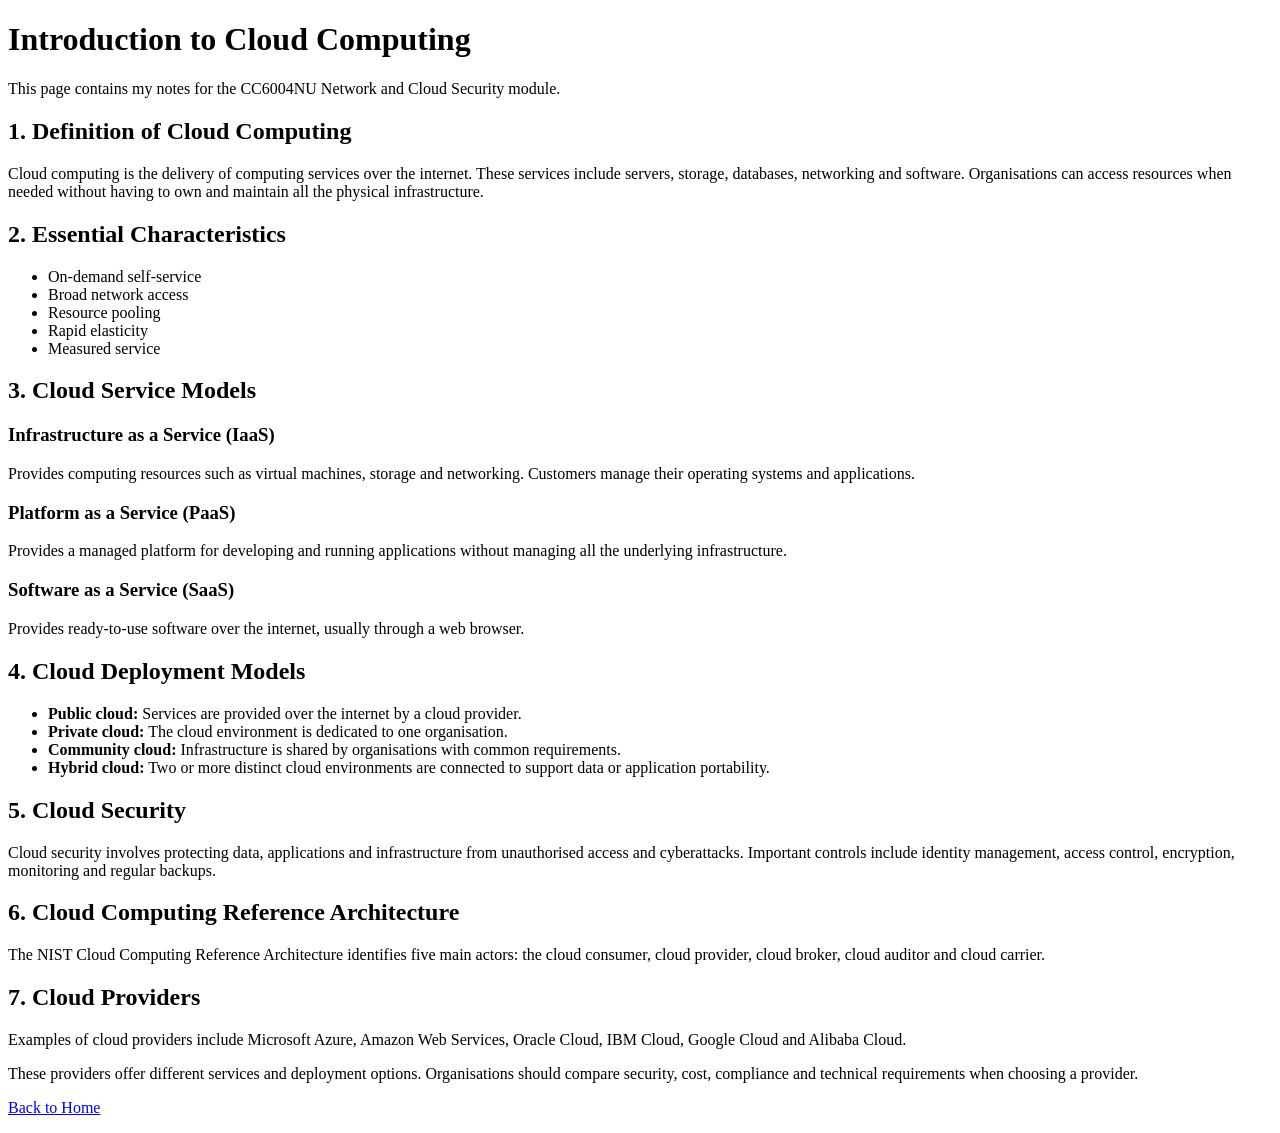
==== cloud-computing.html @ 3c60a8b4 "Add cloud-computing.html with overview content This HTML file provides an overview of cloud computin" ====
<!DOCTYPE html>
<html lang="en">
<head>
    <meta charset="UTF-8">
    <meta name="viewport" content="width=device-width, initial-scale=1.0">
    <title>Cloud Computing</title>
</head>
<body>

    <h1>Introduction to Cloud Computing</h1>

    <p>
        This page contains my notes for the CC6004NU
        Network and Cloud Security module.
    </p>

    <h2>1. Definition of Cloud Computing</h2>

    <p>
        Cloud computing is the delivery of computing services
        over the internet. These services include servers,
        storage, databases, networking and software.
        Organisations can access resources when needed without
        having to own and maintain all the physical infrastructure.
    </p>

    <h2>2. Essential Characteristics</h2>

    <ul>
        <li>On-demand self-service</li>
        <li>Broad network access</li>
        <li>Resource pooling</li>
        <li>Rapid elasticity</li>
        <li>Measured service</li>
    </ul>

    <h2>3. Cloud Service Models</h2>

    <h3>Infrastructure as a Service (IaaS)</h3>
    <p>
        Provides computing resources such as virtual machines,
        storage and networking. Customers manage their operating
        systems and applications.
    </p>

    <h3>Platform as a Service (PaaS)</h3>
    <p>
        Provides a managed platform for developing and running
        applications without managing all the underlying infrastructure.
    </p>

    <h3>Software as a Service (SaaS)</h3>
    <p>
        Provides ready-to-use software over the internet,
        usually through a web browser.
    </p>

    <h2>4. Cloud Deployment Models</h2>

    <ul>
        <li><strong>Public cloud:</strong> Services are provided
        over the internet by a cloud provider.</li>

        <li><strong>Private cloud:</strong> The cloud environment
        is dedicated to one organisation.</li>

        <li><strong>Community cloud:</strong> Infrastructure is
        shared by organisations with common requirements.</li>

        <li><strong>Hybrid cloud:</strong> Two or more distinct
        cloud environments are connected to support data or
        application portability.</li>
    </ul>

    <h2>5. Cloud Security</h2>

    <p>
        Cloud security involves protecting data, applications
        and infrastructure from unauthorised access and cyberattacks.
        Important controls include identity management, access
        control, encryption, monitoring and regular backups.
    </p>

    <h2>6. Cloud Computing Reference Architecture</h2>

    <p>
        The NIST Cloud Computing Reference Architecture identifies
        five main actors: the cloud consumer, cloud provider,
        cloud broker, cloud auditor and cloud carrier.
    </p>

    <h2>7. Cloud Providers</h2>

    <p>
        Examples of cloud providers include Microsoft Azure,
        Amazon Web Services, Oracle Cloud, IBM Cloud, Google Cloud
        and Alibaba Cloud.
    </p>

    <p>
        These providers offer different services and deployment
        options. Organisations should compare security, cost,
        compliance and technical requirements when choosing a provider.
    </p>

    <p><a href="index.html">Back to Home</a></p>

</body>
</html>
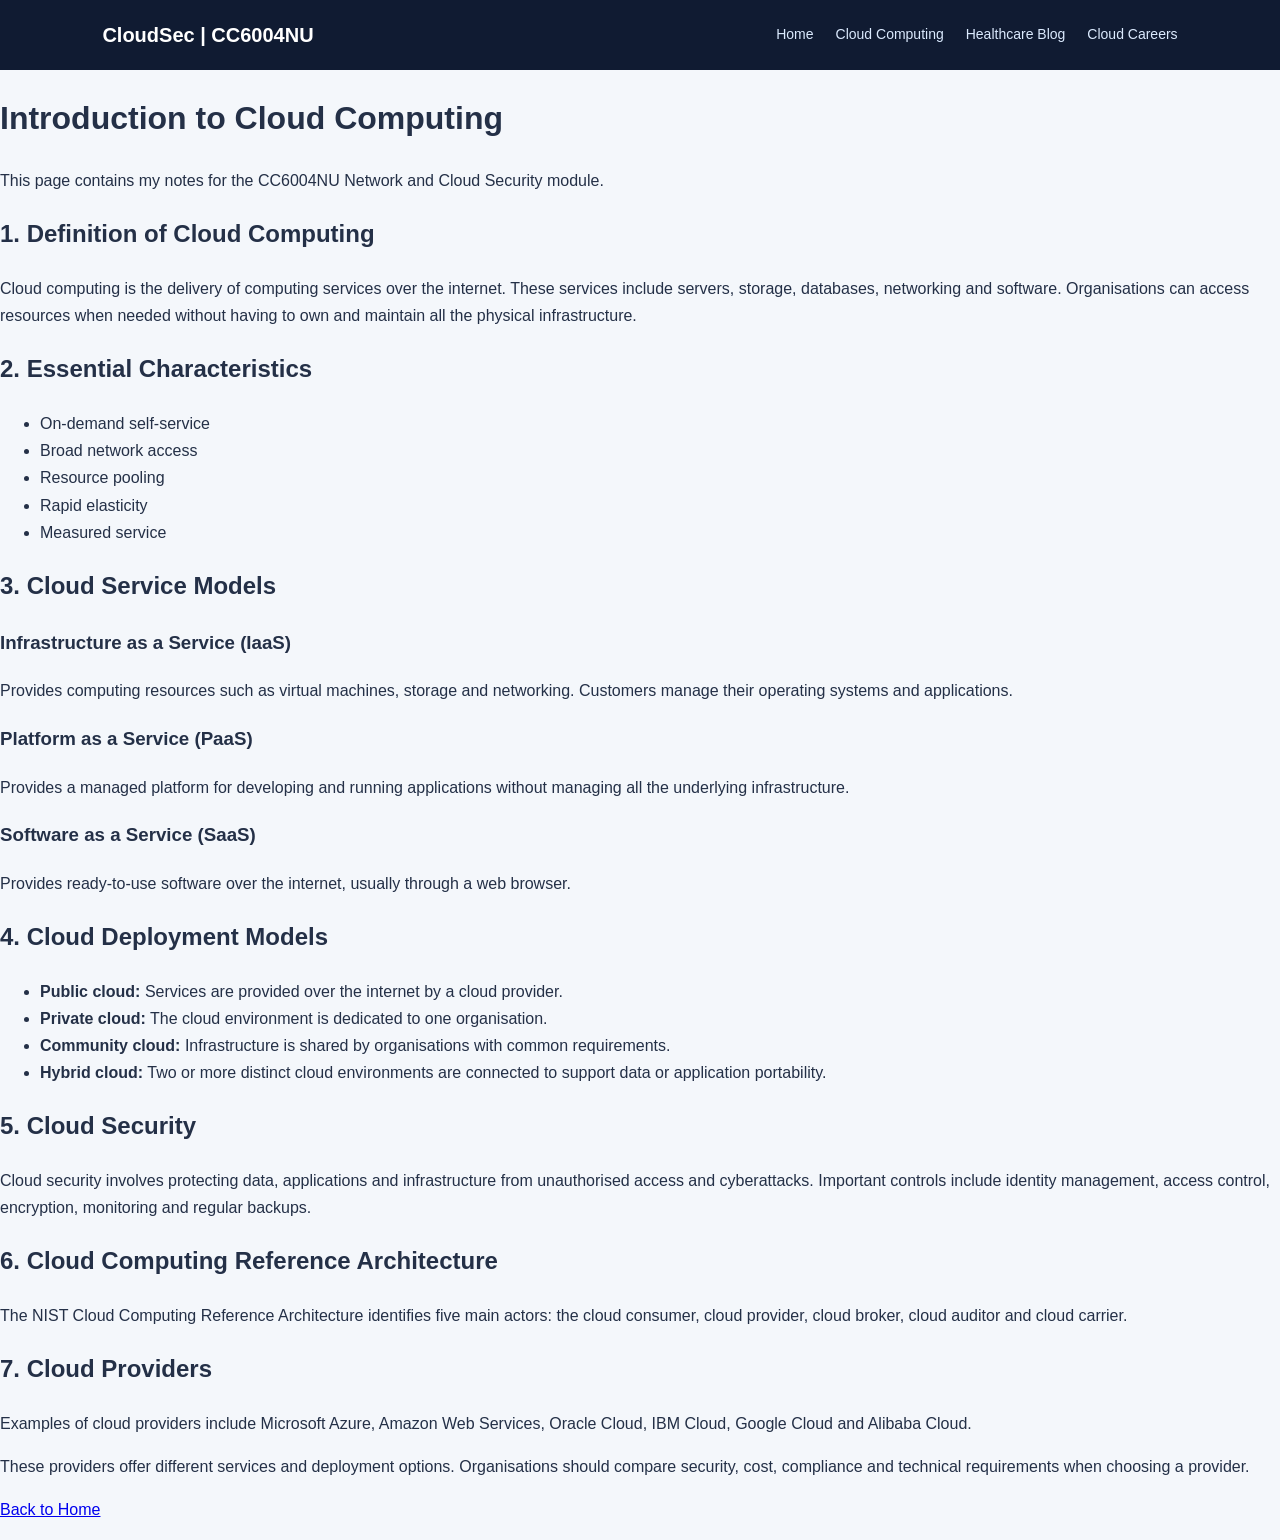
==== commit 4d3ce1e2: "Update title and add navigation links in HTML" ====
--- a/cloud-computing.html
+++ b/cloud-computing.html
@@ -3,9 +3,22 @@
 <head>
     <meta charset="UTF-8">
     <meta name="viewport" content="width=device-width, initial-scale=1.0">
-    <title>Cloud Computing</title>
+
+    <title>Cloud Computing | CC6004NU</title>
+
+    <link rel="stylesheet" href="style.css">
 </head>
 <body>
+    <nav class="navbar">
+    <a href="index.html" class="logo">CloudSec | CC6004NU</a>
+
+    <div class="nav-links">
+        <a href="index.html">Home</a>
+        <a href="cloud-computing.html">Cloud Computing</a>
+        <a href="healthcare-blog.html">Healthcare Blog</a>
+        <a href="cloud-careers.html">Cloud Careers</a>
+    </div>
+</nav>
 
     <h1>Introduction to Cloud Computing</h1>
 
--- a/style.css
+++ b/style.css
@@ -0,0 +1,200 @@
+/* General settings */
+* {
+    box-sizing: border-box;
+}
+
+html {
+    scroll-behavior: smooth;
+}
+
+body {
+    margin: 0;
+    font-family: Arial, Helvetica, sans-serif;
+    background: #f4f7fb;
+    color: #243047;
+    line-height: 1.7;
+}
+
+/* Navigation bar */
+.navbar {
+    background: #101b32;
+    color: white;
+    padding: 18px 8%;
+    display: flex;
+    justify-content: space-between;
+    align-items: center;
+    flex-wrap: wrap;
+    gap: 15px;
+}
+
+.logo {
+    font-size: 20px;
+    font-weight: bold;
+    color: white;
+    text-decoration: none;
+}
+
+.nav-links {
+    display: flex;
+    flex-wrap: wrap;
+    gap: 22px;
+}
+
+.nav-links a {
+    color: #dbeafe;
+    text-decoration: none;
+    font-size: 14px;
+}
+
+.nav-links a:hover {
+    color: #60a5fa;
+}
+
+/* Main content */
+.container {
+    width: 84%;
+    max-width: 1100px;
+    margin: 0 auto;
+}
+
+.hero {
+    background: linear-gradient(135deg, #101b32, #174a83);
+    color: white;
+    padding: 75px 8%;
+    border-radius: 0 0 24px 24px;
+}
+
+.hero h1 {
+    font-size: clamp(32px, 5vw, 48px);
+    line-height: 1.2;
+    max-width: 750px;
+    margin-bottom: 20px;
+}
+
+.hero p {
+    color: #dbeafe;
+    max-width: 650px;
+    font-size: 17px;
+}
+
+/* Buttons */
+.button {
+    display: inline-block;
+    background: #3b82f6;
+    color: white;
+    padding: 11px 20px;
+    margin-top: 15px;
+    border-radius: 8px;
+    text-decoration: none;
+    font-weight: bold;
+}
+
+.button:hover {
+    background: #2563eb;
+}
+
+/* Sections */
+.section {
+    padding: 45px 0;
+}
+
+.section h2 {
+    font-size: 28px;
+    color: #101b32;
+    margin-bottom: 10px;
+}
+
+.section-intro {
+    color: #64748b;
+    margin-bottom: 25px;
+}
+
+/* Content cards */
+.card-grid {
+    display: grid;
+    grid-template-columns: repeat(3, minmax(0, 1fr));
+    gap: 22px;
+}
+
+.card {
+    background: white;
+    padding: 25px;
+    border: 1px solid #e2e8f0;
+    border-radius: 14px;
+    box-shadow: 0 5px 18px rgba(15, 23, 42, 0.04);
+}
+
+.card h3 {
+    color: #174a83;
+    margin-top: 0;
+}
+
+.card p {
+    color: #64748b;
+}
+
+.card a {
+    color: #2563eb;
+    font-weight: bold;
+    text-decoration: none;
+}
+
+.card a:hover {
+    text-decoration: underline;
+}
+
+/* Article pages */
+.article {
+    background: white;
+    margin: 35px auto;
+    padding: 35px;
+    border: 1px solid #e2e8f0;
+    border-radius: 14px;
+}
+
+.article h1,
+.article h2,
+.article h3 {
+    color: #17365d;
+}
+
+.article h2 {
+    margin-top: 30px;
+}
+
+/* Footer */
+.footer {
+    background: #101b32;
+    color: #cbd5e1;
+    text-align: center;
+    padding: 25px;
+    margin-top: 40px;
+    font-size: 14px;
+}
+
+/* Mobile layout */
+@media (max-width: 800px) {
+    .navbar {
+        padding: 18px 6%;
+    }
+
+    .nav-links {
+        gap: 14px;
+    }
+
+    .container {
+        width: 90%;
+    }
+
+    .hero {
+        padding: 50px 6%;
+    }
+
+    .card-grid {
+        grid-template-columns: 1fr;
+    }
+
+    .article {
+        padding: 22px;
+    }
+}
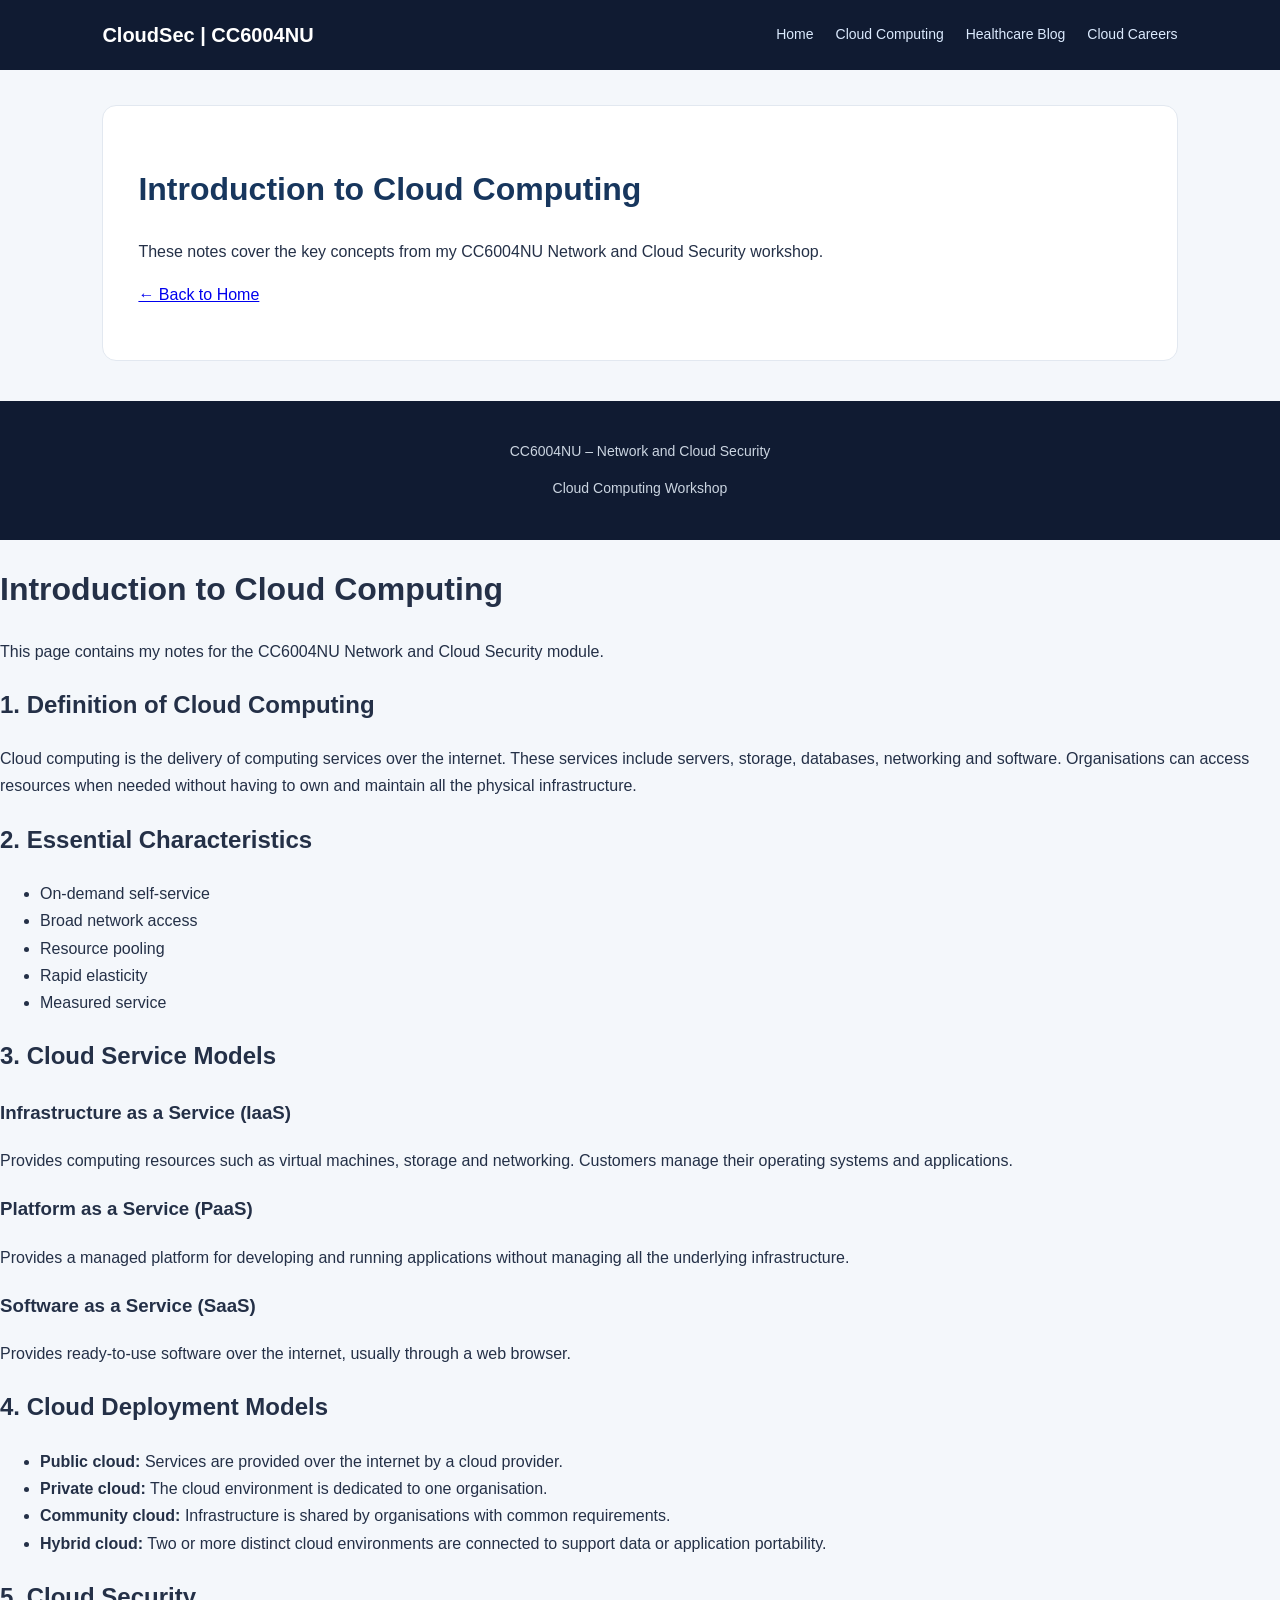
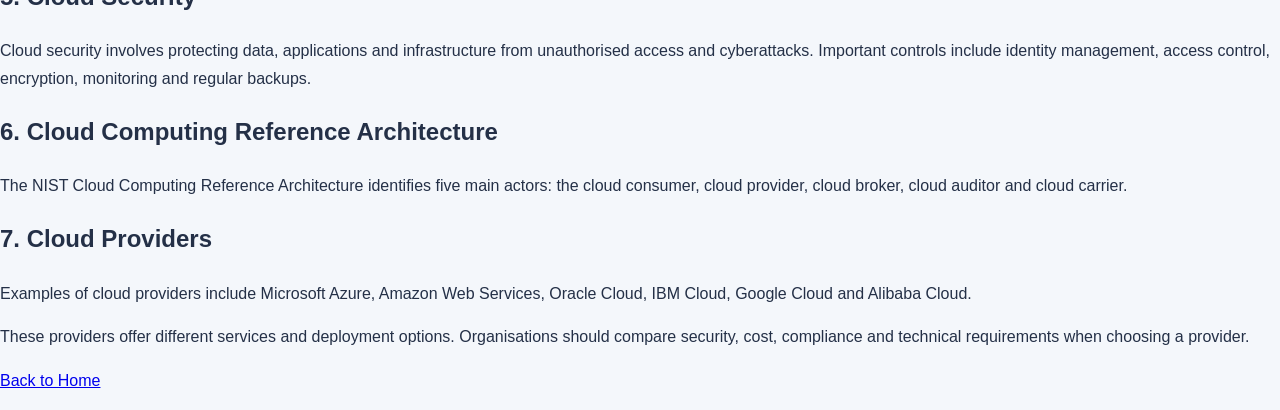
==== commit 8cf8daa9: "Enhance cloud-computing.html with introduction and footer Added introductory content and footer to t" ====
--- a/cloud-computing.html
+++ b/cloud-computing.html
@@ -19,6 +19,25 @@
         <a href="cloud-careers.html">Cloud Careers</a>
     </div>
 </nav>
+    <main class="container article">
+
+    <h1>Introduction to Cloud Computing</h1>
+
+    <p>
+        These notes cover the key concepts from my
+        CC6004NU Network and Cloud Security workshop.
+    </p>
+
+    <!-- Keep your existing tutorial answers here -->
+
+    <p><a href="index.html">← Back to Home</a></p>
+
+</main>
+
+<footer class="footer">
+    <p>CC6004NU – Network and Cloud Security</p>
+    <p>Cloud Computing Workshop</p>
+</footer>
 
     <h1>Introduction to Cloud Computing</h1>
 
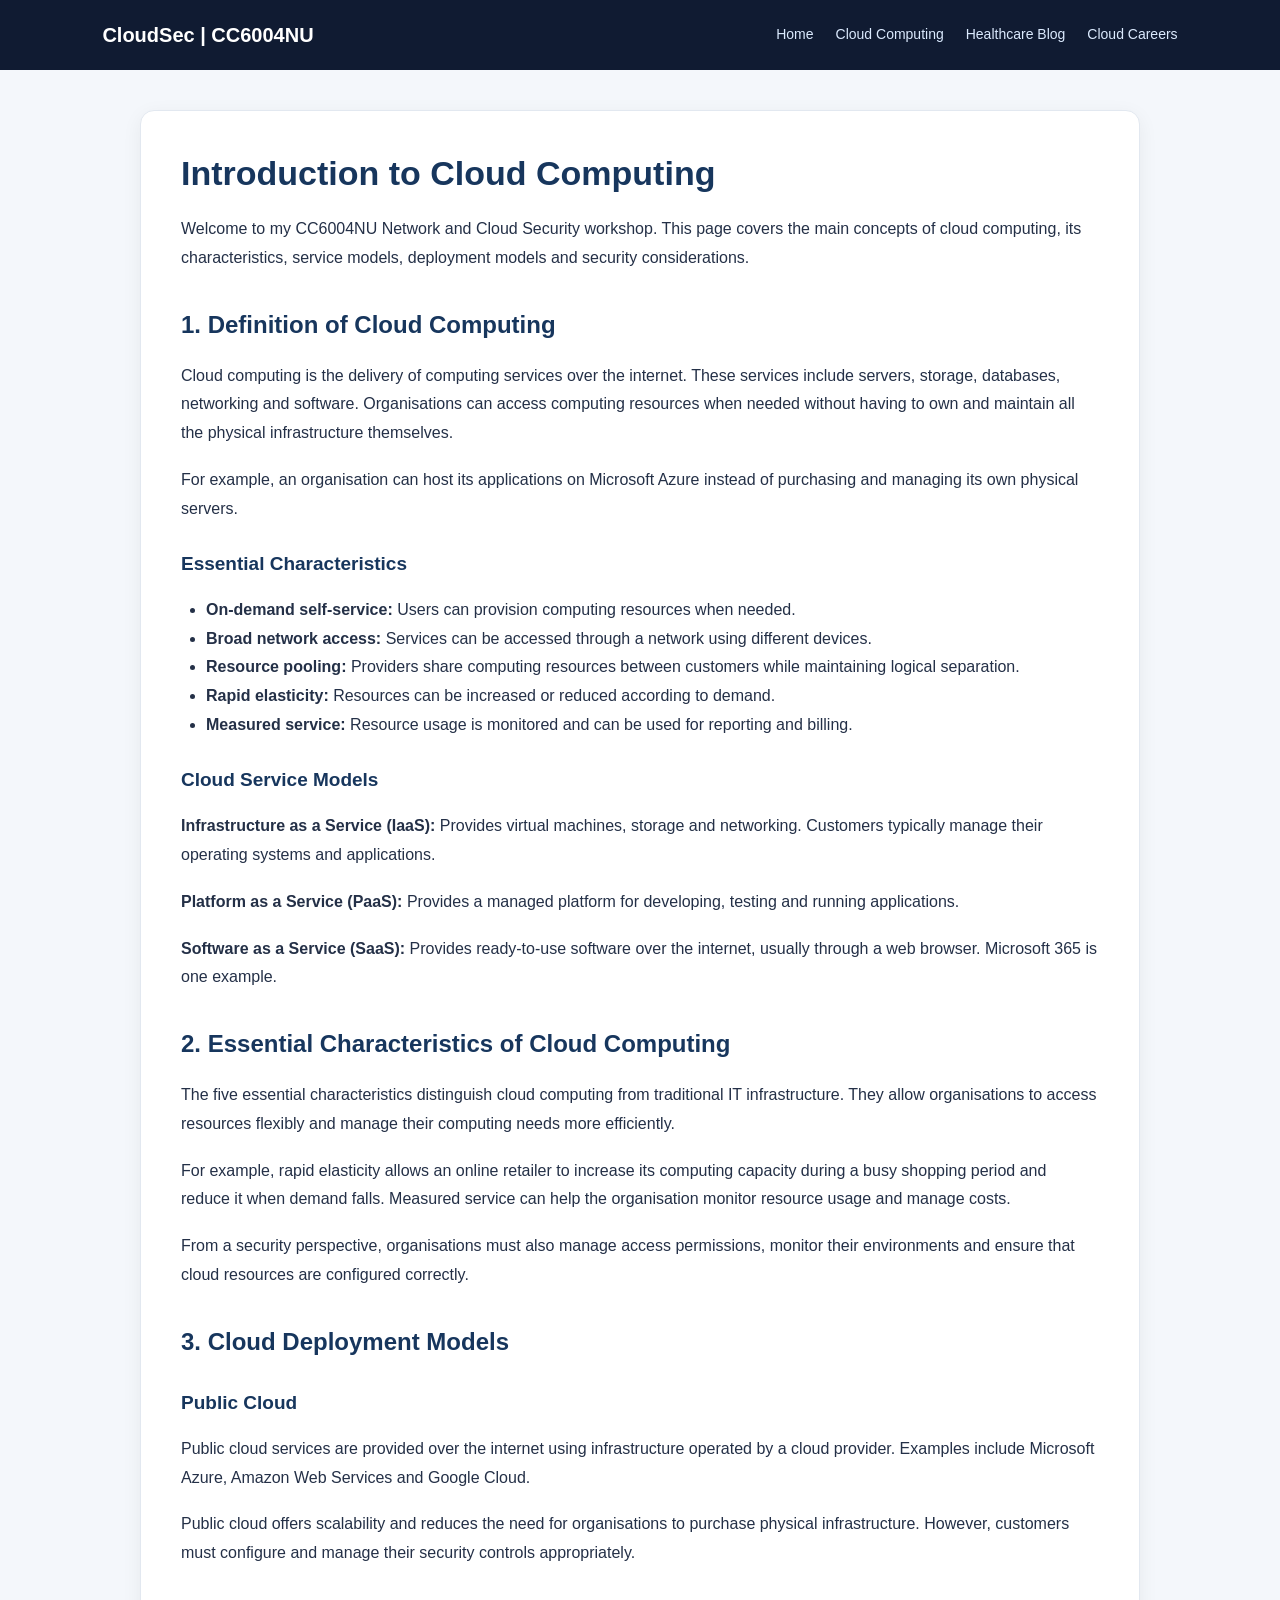
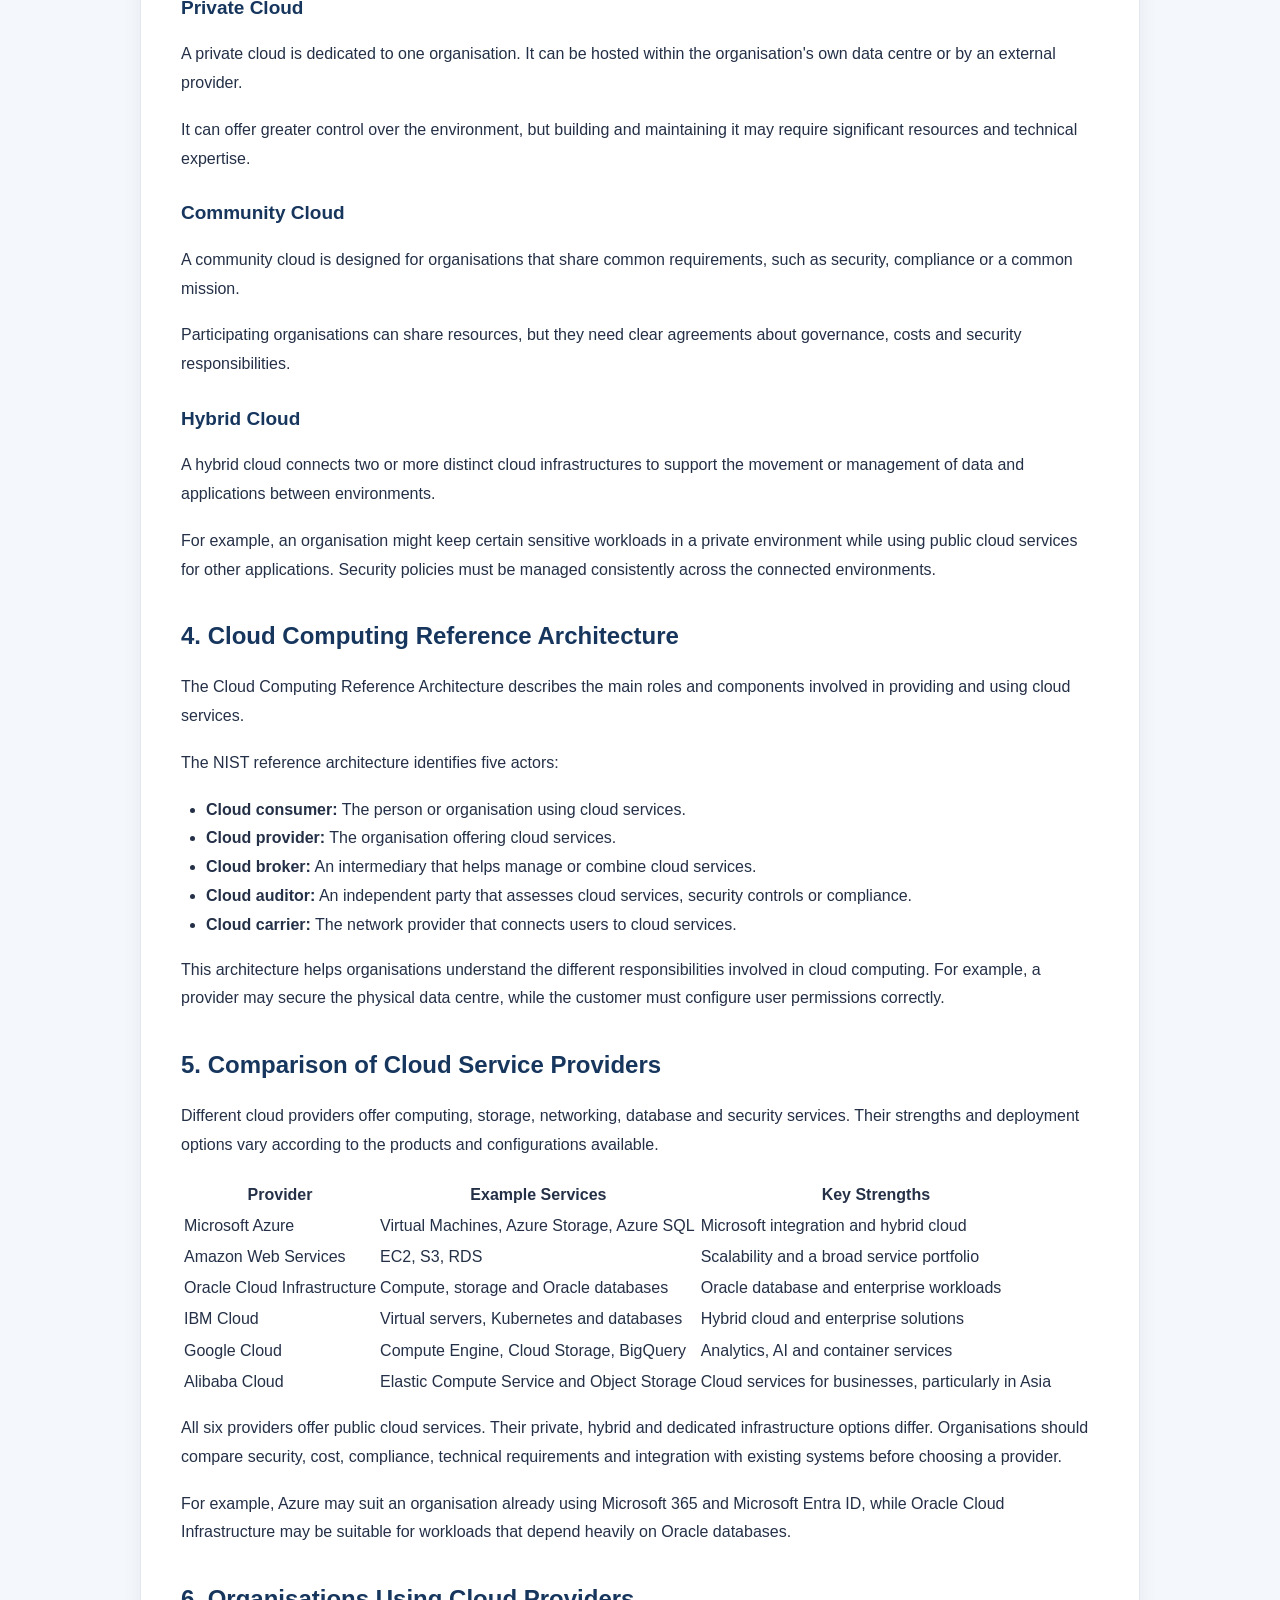
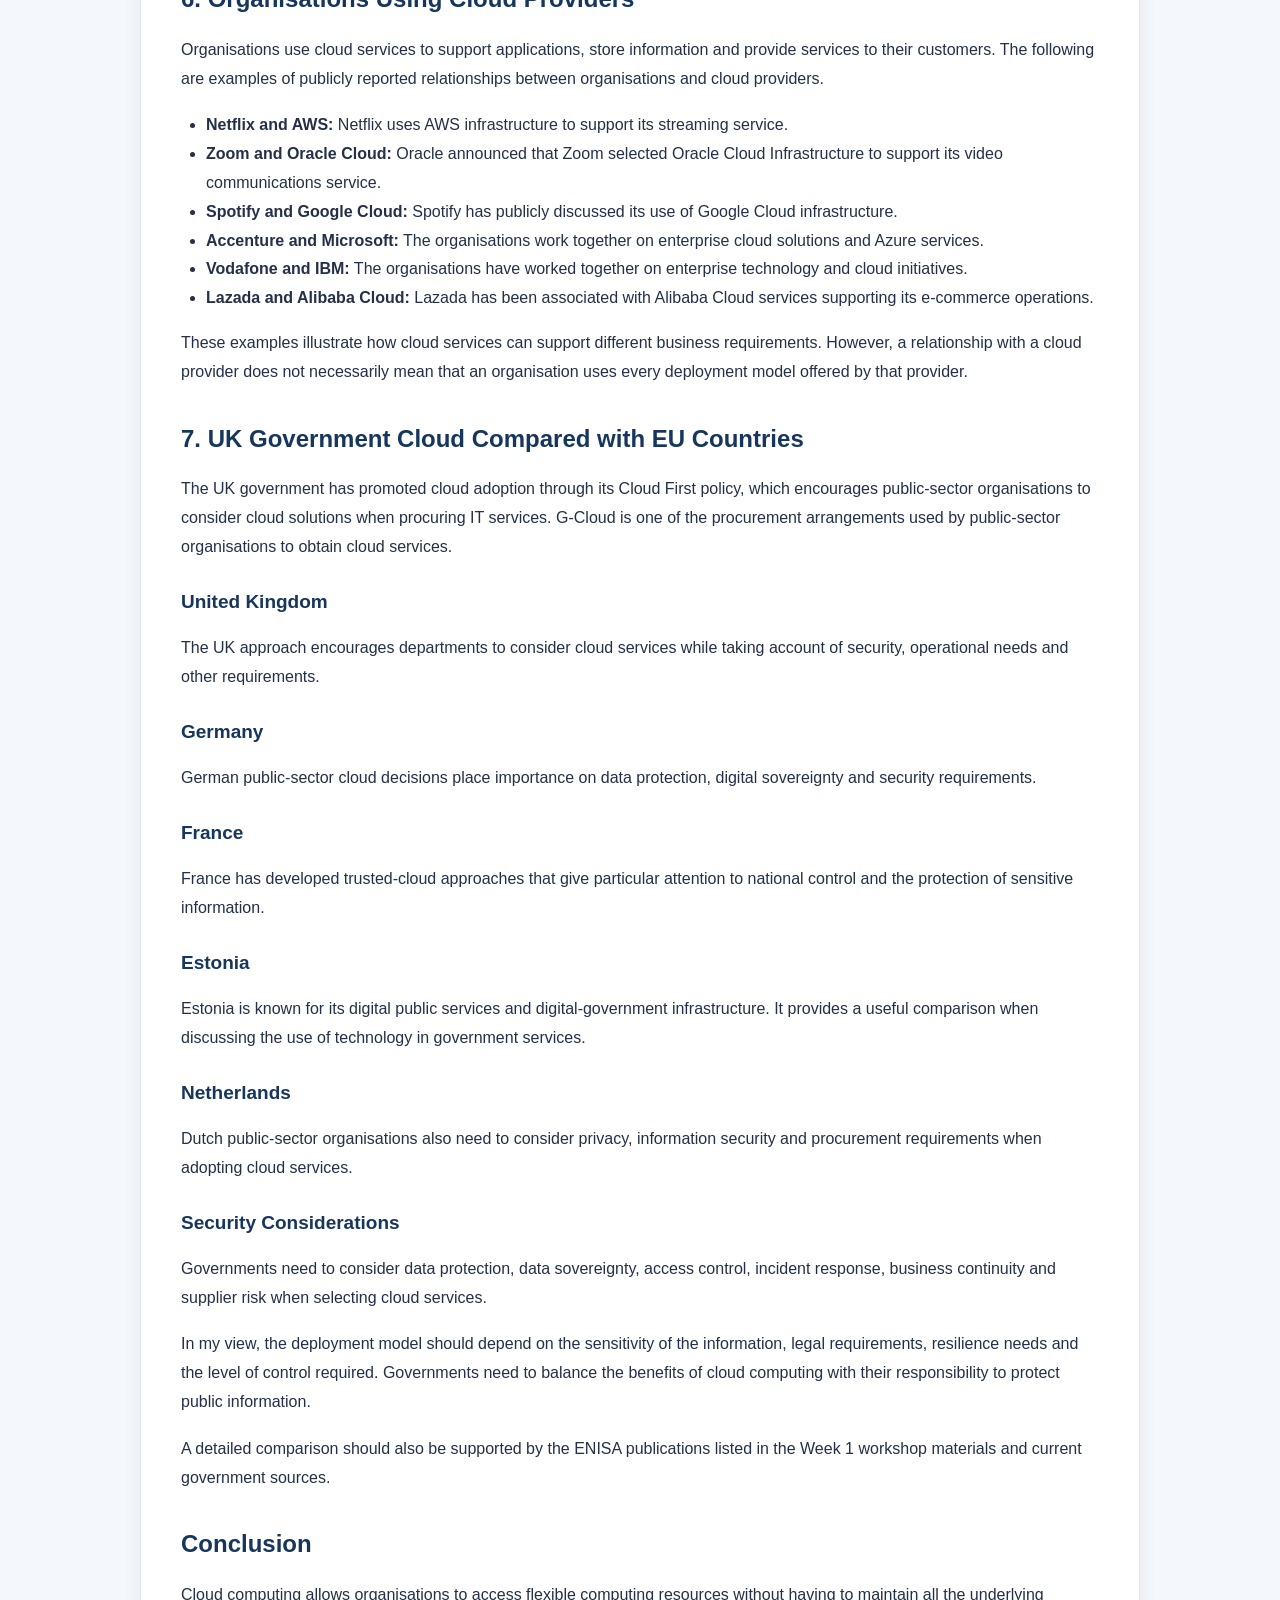
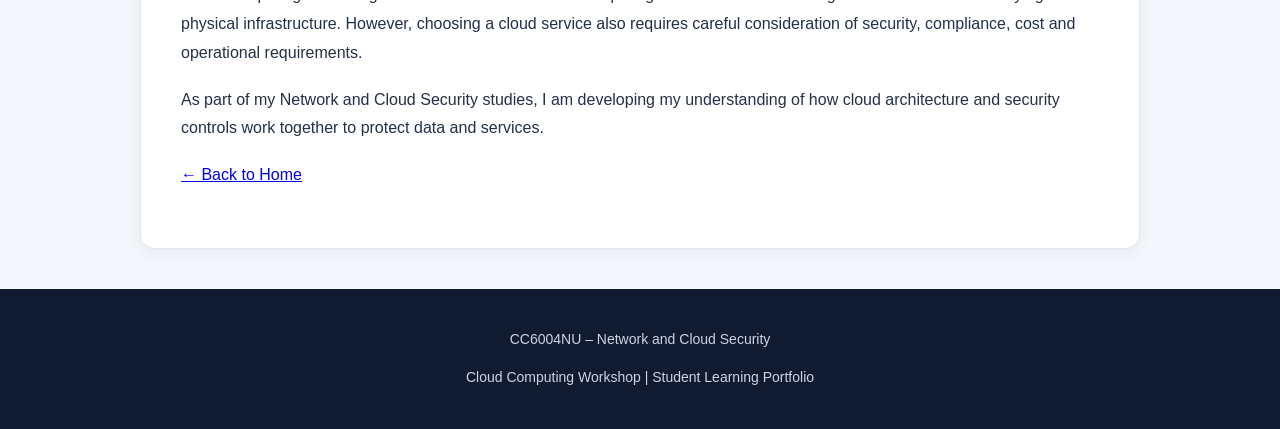
==== commit 0dd87c92: "Update cloud-computing.html" ====
--- a/cloud-computing.html
+++ b/cloud-computing.html
@@ -6,136 +6,502 @@
 
     <title>Cloud Computing | CC6004NU</title>
 
+    <meta name="description"
+          content="CC6004NU Network and Cloud Security: Introduction to Cloud Computing.">
+
     <link rel="stylesheet" href="style.css">
 </head>
+
 <body>
+
+    <!-- Navigation -->
     <nav class="navbar">
-    <a href="index.html" class="logo">CloudSec | CC6004NU</a>
-
-    <div class="nav-links">
-        <a href="index.html">Home</a>
-        <a href="cloud-computing.html">Cloud Computing</a>
-        <a href="healthcare-blog.html">Healthcare Blog</a>
-        <a href="cloud-careers.html">Cloud Careers</a>
-    </div>
-</nav>
+        <a href="index.html" class="logo">CloudSec | CC6004NU</a>
+
+        <div class="nav-links">
+            <a href="index.html">Home</a>
+            <a href="cloud-computing.html">Cloud Computing</a>
+            <a href="healthcare-blog.html">Healthcare Blog</a>
+            <a href="cloud-careers.html">Cloud Careers</a>
+        </div>
+    </nav>
+
+    <!-- Main Content -->
     <main class="container article">
 
-    <h1>Introduction to Cloud Computing</h1>
-
-    <p>
-        These notes cover the key concepts from my
-        CC6004NU Network and Cloud Security workshop.
-    </p>
-
-    <!-- Keep your existing tutorial answers here -->
-
-    <p><a href="index.html">← Back to Home</a></p>
-
-</main>
-
-<footer class="footer">
-    <p>CC6004NU – Network and Cloud Security</p>
-    <p>Cloud Computing Workshop</p>
-</footer>
-
-    <h1>Introduction to Cloud Computing</h1>
-
-    <p>
-        This page contains my notes for the CC6004NU
-        Network and Cloud Security module.
-    </p>
-
-    <h2>1. Definition of Cloud Computing</h2>
-
-    <p>
-        Cloud computing is the delivery of computing services
-        over the internet. These services include servers,
-        storage, databases, networking and software.
-        Organisations can access resources when needed without
-        having to own and maintain all the physical infrastructure.
-    </p>
-
-    <h2>2. Essential Characteristics</h2>
-
-    <ul>
-        <li>On-demand self-service</li>
-        <li>Broad network access</li>
-        <li>Resource pooling</li>
-        <li>Rapid elasticity</li>
-        <li>Measured service</li>
-    </ul>
-
-    <h2>3. Cloud Service Models</h2>
-
-    <h3>Infrastructure as a Service (IaaS)</h3>
-    <p>
-        Provides computing resources such as virtual machines,
-        storage and networking. Customers manage their operating
-        systems and applications.
-    </p>
-
-    <h3>Platform as a Service (PaaS)</h3>
-    <p>
-        Provides a managed platform for developing and running
-        applications without managing all the underlying infrastructure.
-    </p>
-
-    <h3>Software as a Service (SaaS)</h3>
-    <p>
-        Provides ready-to-use software over the internet,
-        usually through a web browser.
-    </p>
-
-    <h2>4. Cloud Deployment Models</h2>
-
-    <ul>
-        <li><strong>Public cloud:</strong> Services are provided
-        over the internet by a cloud provider.</li>
-
-        <li><strong>Private cloud:</strong> The cloud environment
-        is dedicated to one organisation.</li>
-
-        <li><strong>Community cloud:</strong> Infrastructure is
-        shared by organisations with common requirements.</li>
-
-        <li><strong>Hybrid cloud:</strong> Two or more distinct
-        cloud environments are connected to support data or
-        application portability.</li>
-    </ul>
-
-    <h2>5. Cloud Security</h2>
-
-    <p>
-        Cloud security involves protecting data, applications
-        and infrastructure from unauthorised access and cyberattacks.
-        Important controls include identity management, access
-        control, encryption, monitoring and regular backups.
-    </p>
-
-    <h2>6. Cloud Computing Reference Architecture</h2>
-
-    <p>
-        The NIST Cloud Computing Reference Architecture identifies
-        five main actors: the cloud consumer, cloud provider,
-        cloud broker, cloud auditor and cloud carrier.
-    </p>
-
-    <h2>7. Cloud Providers</h2>
-
-    <p>
-        Examples of cloud providers include Microsoft Azure,
-        Amazon Web Services, Oracle Cloud, IBM Cloud, Google Cloud
-        and Alibaba Cloud.
-    </p>
-
-    <p>
-        These providers offer different services and deployment
-        options. Organisations should compare security, cost,
-        compliance and technical requirements when choosing a provider.
-    </p>
-
-    <p><a href="index.html">Back to Home</a></p>
+        <h1>Introduction to Cloud Computing</h1>
+
+        <p>
+            Welcome to my CC6004NU Network and Cloud Security workshop.
+            This page covers the main concepts of cloud computing,
+            its characteristics, service models, deployment models
+            and security considerations.
+        </p>
+
+        <!-- Question 1 -->
+        <section>
+            <h2>1. Definition of Cloud Computing</h2>
+
+            <p>
+                Cloud computing is the delivery of computing services
+                over the internet. These services include servers,
+                storage, databases, networking and software.
+                Organisations can access computing resources when
+                needed without having to own and maintain all the
+                physical infrastructure themselves.
+            </p>
+
+            <p>
+                For example, an organisation can host its applications
+                on Microsoft Azure instead of purchasing and managing
+                its own physical servers.
+            </p>
+
+            <h3>Essential Characteristics</h3>
+
+            <ul>
+                <li>
+                    <strong>On-demand self-service:</strong>
+                    Users can provision computing resources when needed.
+                </li>
+
+                <li>
+                    <strong>Broad network access:</strong>
+                    Services can be accessed through a network using
+                    different devices.
+                </li>
+
+                <li>
+                    <strong>Resource pooling:</strong>
+                    Providers share computing resources between
+                    customers while maintaining logical separation.
+                </li>
+
+                <li>
+                    <strong>Rapid elasticity:</strong>
+                    Resources can be increased or reduced according
+                    to demand.
+                </li>
+
+                <li>
+                    <strong>Measured service:</strong>
+                    Resource usage is monitored and can be used
+                    for reporting and billing.
+                </li>
+            </ul>
+
+            <h3>Cloud Service Models</h3>
+
+            <p>
+                <strong>Infrastructure as a Service (IaaS):</strong>
+                Provides virtual machines, storage and networking.
+                Customers typically manage their operating systems
+                and applications.
+            </p>
+
+            <p>
+                <strong>Platform as a Service (PaaS):</strong>
+                Provides a managed platform for developing,
+                testing and running applications.
+            </p>
+
+            <p>
+                <strong>Software as a Service (SaaS):</strong>
+                Provides ready-to-use software over the internet,
+                usually through a web browser. Microsoft 365 is
+                one example.
+            </p>
+        </section>
+
+        <!-- Question 2 -->
+        <section>
+            <h2>2. Essential Characteristics of Cloud Computing</h2>
+
+            <p>
+                The five essential characteristics distinguish cloud
+                computing from traditional IT infrastructure.
+                They allow organisations to access resources flexibly
+                and manage their computing needs more efficiently.
+            </p>
+
+            <p>
+                For example, rapid elasticity allows an online retailer
+                to increase its computing capacity during a busy
+                shopping period and reduce it when demand falls.
+                Measured service can help the organisation monitor
+                resource usage and manage costs.
+            </p>
+
+            <p>
+                From a security perspective, organisations must also
+                manage access permissions, monitor their environments
+                and ensure that cloud resources are configured correctly.
+            </p>
+        </section>
+
+        <!-- Question 3 -->
+        <section>
+            <h2>3. Cloud Deployment Models</h2>
+
+            <h3>Public Cloud</h3>
+
+            <p>
+                Public cloud services are provided over the internet
+                using infrastructure operated by a cloud provider.
+                Examples include Microsoft Azure, Amazon Web Services
+                and Google Cloud.
+            </p>
+
+            <p>
+                Public cloud offers scalability and reduces the need
+                for organisations to purchase physical infrastructure.
+                However, customers must configure and manage their
+                security controls appropriately.
+            </p>
+
+            <h3>Private Cloud</h3>
+
+            <p>
+                A private cloud is dedicated to one organisation.
+                It can be hosted within the organisation's own data
+                centre or by an external provider.
+            </p>
+
+            <p>
+                It can offer greater control over the environment,
+                but building and maintaining it may require
+                significant resources and technical expertise.
+            </p>
+
+            <h3>Community Cloud</h3>
+
+            <p>
+                A community cloud is designed for organisations
+                that share common requirements, such as security,
+                compliance or a common mission.
+            </p>
+
+            <p>
+                Participating organisations can share resources,
+                but they need clear agreements about governance,
+                costs and security responsibilities.
+            </p>
+
+            <h3>Hybrid Cloud</h3>
+
+            <p>
+                A hybrid cloud connects two or more distinct cloud
+                infrastructures to support the movement or management
+                of data and applications between environments.
+            </p>
+
+            <p>
+                For example, an organisation might keep certain
+                sensitive workloads in a private environment while
+                using public cloud services for other applications.
+                Security policies must be managed consistently
+                across the connected environments.
+            </p>
+        </section>
+
+        <!-- Question 4 -->
+        <section>
+            <h2>4. Cloud Computing Reference Architecture</h2>
+
+            <p>
+                The Cloud Computing Reference Architecture describes
+                the main roles and components involved in providing
+                and using cloud services.
+            </p>
+
+            <p>The NIST reference architecture identifies five actors:</p>
+
+            <ul>
+                <li>
+                    <strong>Cloud consumer:</strong>
+                    The person or organisation using cloud services.
+                </li>
+
+                <li>
+                    <strong>Cloud provider:</strong>
+                    The organisation offering cloud services.
+                </li>
+
+                <li>
+                    <strong>Cloud broker:</strong>
+                    An intermediary that helps manage or combine
+                    cloud services.
+                </li>
+
+                <li>
+                    <strong>Cloud auditor:</strong>
+                    An independent party that assesses cloud services,
+                    security controls or compliance.
+                </li>
+
+                <li>
+                    <strong>Cloud carrier:</strong>
+                    The network provider that connects users
+                    to cloud services.
+                </li>
+            </ul>
+
+            <p>
+                This architecture helps organisations understand
+                the different responsibilities involved in cloud
+                computing. For example, a provider may secure
+                the physical data centre, while the customer must
+                configure user permissions correctly.
+            </p>
+        </section>
+
+        <!-- Question 5 -->
+        <section>
+            <h2>5. Comparison of Cloud Service Providers</h2>
+
+            <p>
+                Different cloud providers offer computing,
+                storage, networking, database and security services.
+                Their strengths and deployment options vary according
+                to the products and configurations available.
+            </p>
+
+            <div class="table-wrapper">
+                <table>
+                    <thead>
+                        <tr>
+                            <th>Provider</th>
+                            <th>Example Services</th>
+                            <th>Key Strengths</th>
+                        </tr>
+                    </thead>
+
+                    <tbody>
+                        <tr>
+                            <td>Microsoft Azure</td>
+                            <td>Virtual Machines, Azure Storage, Azure SQL</td>
+                            <td>Microsoft integration and hybrid cloud</td>
+                        </tr>
+
+                        <tr>
+                            <td>Amazon Web Services</td>
+                            <td>EC2, S3, RDS</td>
+                            <td>Scalability and a broad service portfolio</td>
+                        </tr>
+
+                        <tr>
+                            <td>Oracle Cloud Infrastructure</td>
+                            <td>Compute, storage and Oracle databases</td>
+                            <td>Oracle database and enterprise workloads</td>
+                        </tr>
+
+                        <tr>
+                            <td>IBM Cloud</td>
+                            <td>Virtual servers, Kubernetes and databases</td>
+                            <td>Hybrid cloud and enterprise solutions</td>
+                        </tr>
+
+                        <tr>
+                            <td>Google Cloud</td>
+                            <td>Compute Engine, Cloud Storage, BigQuery</td>
+                            <td>Analytics, AI and container services</td>
+                        </tr>
+
+                        <tr>
+                            <td>Alibaba Cloud</td>
+                            <td>Elastic Compute Service and Object Storage</td>
+                            <td>Cloud services for businesses, particularly in Asia</td>
+                        </tr>
+                    </tbody>
+                </table>
+            </div>
+
+            <p>
+                All six providers offer public cloud services.
+                Their private, hybrid and dedicated infrastructure
+                options differ. Organisations should compare security,
+                cost, compliance, technical requirements and integration
+                with existing systems before choosing a provider.
+            </p>
+
+            <p>
+                For example, Azure may suit an organisation already
+                using Microsoft 365 and Microsoft Entra ID, while
+                Oracle Cloud Infrastructure may be suitable for
+                workloads that depend heavily on Oracle databases.
+            </p>
+        </section>
+
+        <!-- Question 6 -->
+        <section>
+            <h2>6. Organisations Using Cloud Providers</h2>
+
+            <p>
+                Organisations use cloud services to support applications,
+                store information and provide services to their customers.
+                The following are examples of publicly reported
+                relationships between organisations and cloud providers.
+            </p>
+
+            <ul>
+                <li>
+                    <strong>Netflix and AWS:</strong>
+                    Netflix uses AWS infrastructure to support
+                    its streaming service.
+                </li>
+
+                <li>
+                    <strong>Zoom and Oracle Cloud:</strong>
+                    Oracle announced that Zoom selected Oracle Cloud
+                    Infrastructure to support its video communications
+                    service.
+                </li>
+
+                <li>
+                    <strong>Spotify and Google Cloud:</strong>
+                    Spotify has publicly discussed its use of
+                    Google Cloud infrastructure.
+                </li>
+
+                <li>
+                    <strong>Accenture and Microsoft:</strong>
+                    The organisations work together on enterprise
+                    cloud solutions and Azure services.
+                </li>
+
+                <li>
+                    <strong>Vodafone and IBM:</strong>
+                    The organisations have worked together on
+                    enterprise technology and cloud initiatives.
+                </li>
+
+                <li>
+                    <strong>Lazada and Alibaba Cloud:</strong>
+                    Lazada has been associated with Alibaba Cloud
+                    services supporting its e-commerce operations.
+                </li>
+            </ul>
+
+            <p>
+                These examples illustrate how cloud services can
+                support different business requirements. However,
+                a relationship with a cloud provider does not
+                necessarily mean that an organisation uses every
+                deployment model offered by that provider.
+            </p>
+        </section>
+
+        <!-- Question 7 -->
+        <section>
+            <h2>7. UK Government Cloud Compared with EU Countries</h2>
+
+            <p>
+                The UK government has promoted cloud adoption through
+                its Cloud First policy, which encourages public-sector
+                organisations to consider cloud solutions when
+                procuring IT services. G-Cloud is one of the
+                procurement arrangements used by public-sector
+                organisations to obtain cloud services.
+            </p>
+
+            <h3>United Kingdom</h3>
+
+            <p>
+                The UK approach encourages departments to consider
+                cloud services while taking account of security,
+                operational needs and other requirements.
+            </p>
+
+            <h3>Germany</h3>
+
+            <p>
+                German public-sector cloud decisions place importance
+                on data protection, digital sovereignty and security
+                requirements.
+            </p>
+
+            <h3>France</h3>
+
+            <p>
+                France has developed trusted-cloud approaches that
+                give particular attention to national control and
+                the protection of sensitive information.
+            </p>
+
+            <h3>Estonia</h3>
+
+            <p>
+                Estonia is known for its digital public services
+                and digital-government infrastructure. It provides
+                a useful comparison when discussing the use of
+                technology in government services.
+            </p>
+
+            <h3>Netherlands</h3>
+
+            <p>
+                Dutch public-sector organisations also need to
+                consider privacy, information security and
+                procurement requirements when adopting cloud services.
+            </p>
+
+            <h3>Security Considerations</h3>
+
+            <p>
+                Governments need to consider data protection,
+                data sovereignty, access control, incident response,
+                business continuity and supplier risk when selecting
+                cloud services.
+            </p>
+
+            <p>
+                In my view, the deployment model should depend on
+                the sensitivity of the information, legal requirements,
+                resilience needs and the level of control required.
+                Governments need to balance the benefits of cloud
+                computing with their responsibility to protect
+                public information.
+            </p>
+
+            <p>
+                A detailed comparison should also be supported
+                by the ENISA publications listed in the Week 1
+                workshop materials and current government sources.
+            </p>
+        </section>
+
+        <!-- Conclusion -->
+        <section>
+            <h2>Conclusion</h2>
+
+            <p>
+                Cloud computing allows organisations to access
+                flexible computing resources without having to
+                maintain all the underlying physical infrastructure.
+                However, choosing a cloud service also requires
+                careful consideration of security, compliance,
+                cost and operational requirements.
+            </p>
+
+            <p>
+                As part of my Network and Cloud Security studies,
+                I am developing my understanding of how cloud
+                architecture and security controls work together
+                to protect data and services.
+            </p>
+        </section>
+
+        <p>
+            <a href="index.html">← Back to Home</a>
+        </p>
+
+    </main>
+
+    <!-- Footer -->
+    <footer class="footer">
+        <p>CC6004NU – Network and Cloud Security</p>
+        <p>Cloud Computing Workshop | Student Learning Portfolio</p>
+    </footer>
 
 </body>
 </html>
--- a/style.css
+++ b/style.css
@@ -197,4 +197,71 @@
     .article {
         padding: 22px;
     }
-}
+}/* Fix the Cloud Computing article layout */
+
+.article {
+    width: 84%;
+    max-width: 1000px;
+    margin: 40px auto;
+    padding: 40px;
+    background: #ffffff;
+    border: 1px solid #e2e8f0;
+    border-radius: 14px;
+    box-shadow: 0 5px 20px rgba(15, 23, 42, 0.06);
+    overflow-wrap: anywhere;
+}
+
+.article h1 {
+    font-size: 34px;
+    line-height: 1.3;
+    margin-top: 0;
+    margin-bottom: 20px;
+}
+
+.article h2 {
+    font-size: 24px;
+    margin-top: 32px;
+    margin-bottom: 12px;
+}
+
+.article h3 {
+    font-size: 19px;
+    margin-top: 24px;
+    margin-bottom: 10px;
+}
+
+.article p,
+.article li {
+    font-size: 16px;
+    line-height: 1.8;
+}
+
+.article p {
+    margin-bottom: 18px;
+}
+
+.article ul,
+.article ol {
+    padding-left: 25px;
+}
+
+.article img,
+.article table {
+    max-width: 100%;
+}
+
+@media (max-width: 700px) {
+    .article {
+        width: 92%;
+        padding: 22px;
+        margin: 24px auto;
+    }
+
+    .article h1 {
+        font-size: 28px;
+    }
+
+    .article h2 {
+        font-size: 21px;
+    }
+}
